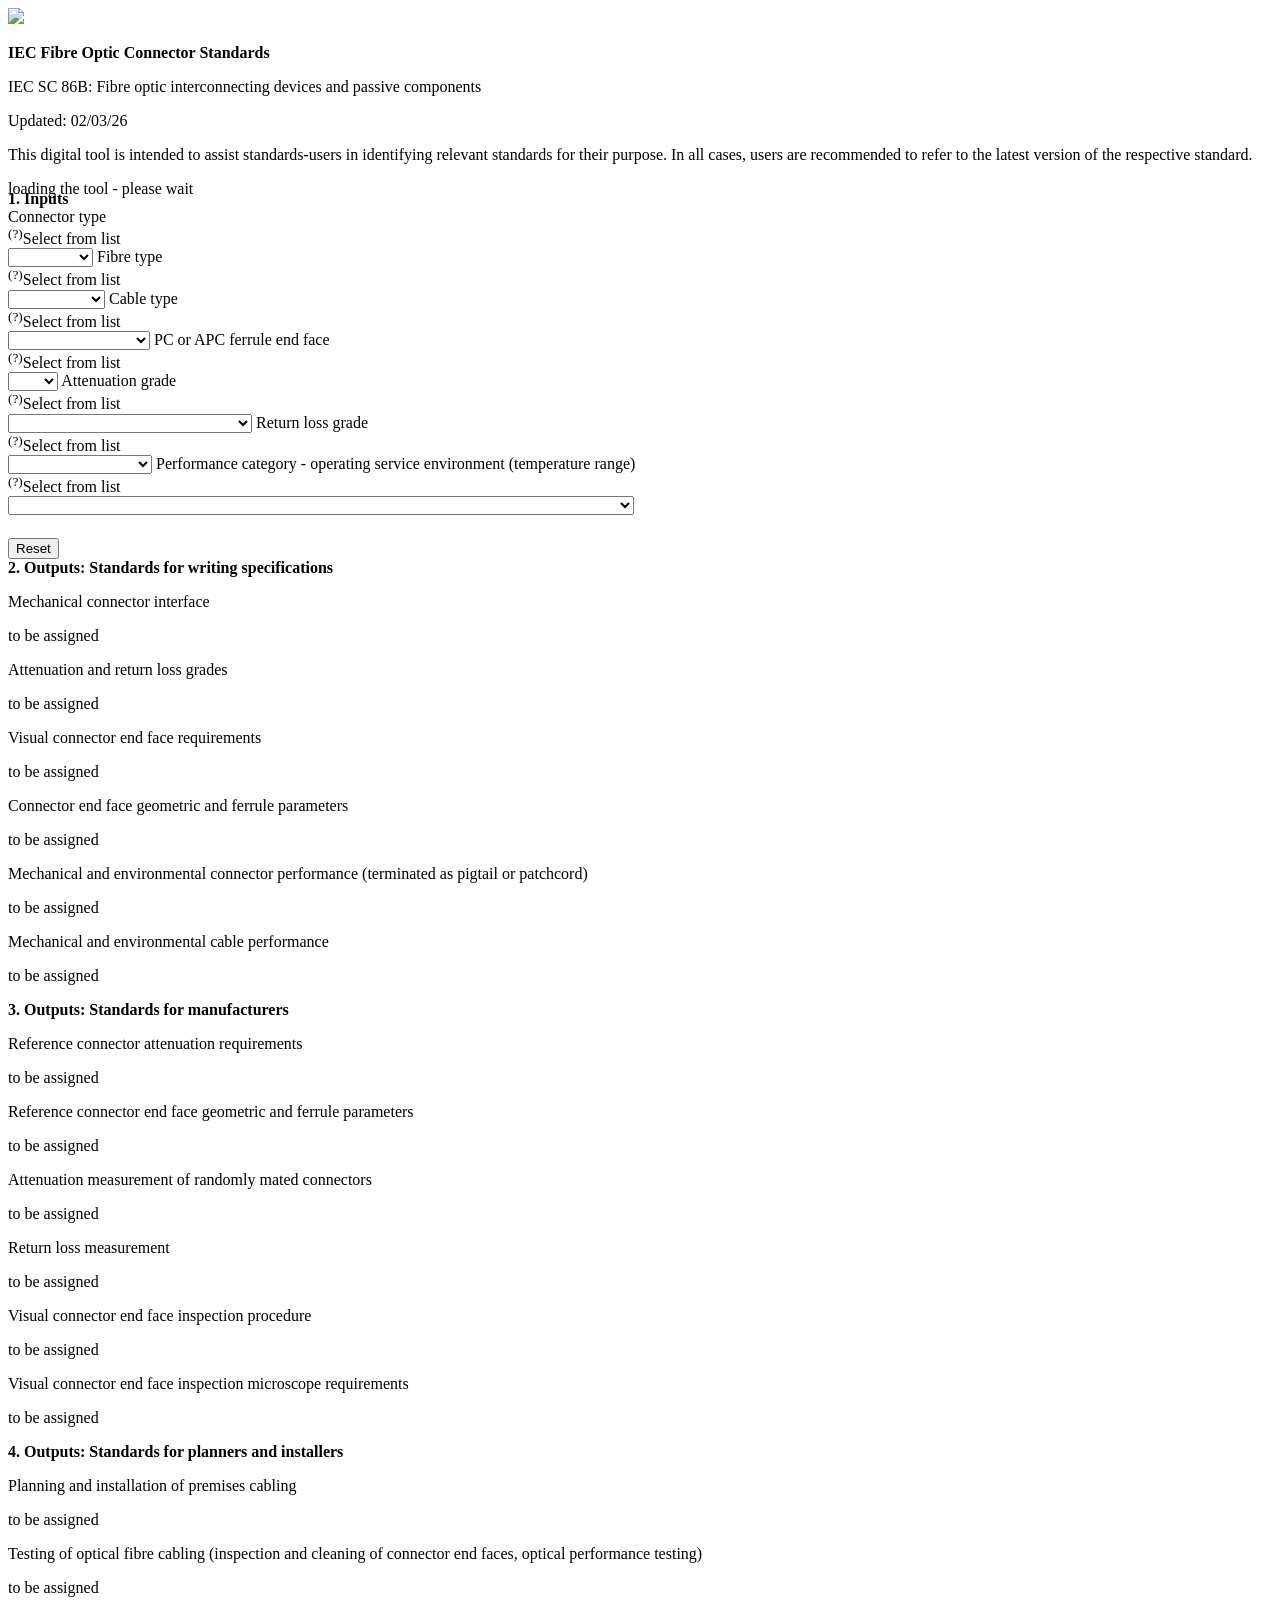
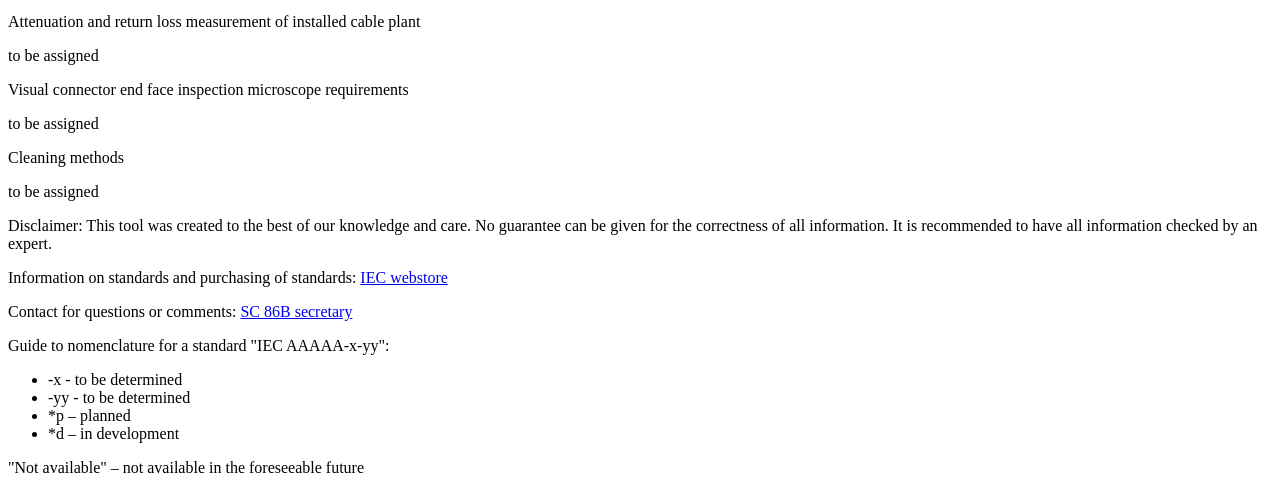
==== index.html @ 81c8b37f "02/03/26 bugfixed identified by RS" ====
<!DOCTYPE html>

<html>
<head>

	<meta name="viewport" content="width=device-width, initial-scale=1">

	<link href="./style.css" type="text/css" rel="stylesheet">
	<meta charset="UTF-8"> 

    <!-- This script tag bootstraps PyScript -->
    <link rel="stylesheet" href="https://pyscript.net/releases/2026.2.1/core.css" />
    <script type="module" src="https://pyscript.net/releases/2026.2.1/core.js"></script>


</head>

<title>IEC fibre optic connector standards</title>

<body>

    <header>
    </header>

    <!-- Load Python script -->
    <script type="py" src="./main.py" config="./pyscript.toml"></script>

    <script>
        // This script hides the loading message when done
        addEventListener('py:done', () => document.getElementById('header-loading-bar').style.display = 'none');
        addEventListener('py:done', () => document.getElementById('application').style.display = 'block');

        
    </script>

    <div class="titlebar">
        <img src="./assets/IEC_logo.jpg" id="logo" style="width: 3em;"></img>
        <p><b>IEC Fibre Optic Connector Standards</b></p>
        <p>IEC SC 86B: Fibre optic interconnecting devices and passive components</p>
        <p>Updated: 02/03/26</p>
        <p>This digital tool is intended to assist standards-users in identifying relevant standards for their purpose. In all cases, users are recommended to refer to the latest version of the respective standard.</p>
    </div>

    <div id="header-loading-bar">loading the tool - please wait</div>

    <div id="application">        
        
        <div class="titlebar">
            <summary id="1" style="margin-top: -0.5em"><b>1. Inputs</b></summary>
            
            <span class="input-line">Connector type
                <div class="tooltip"><sup>(?)</sup><span class="tooltiptext">Select from list</span></div>
                <select name="IN1" id="IN1">
                    <option hidden disabled selected value></option>
                    <option id="LC" value="LC">LC</option>
                    <option id="LSH" value="LSH">LSH</option>
                    <option id="MDC" value="MDC">MDC</option>
                    <option id="MPO 1x12" value="MPO 1x12">MPO 1x12</option>
                    <option id="MPO 1x16" value="MPO 1x16">MPO 1x16</option>
                    <option id="MPO 2x12" value="MPO 2x12">MPO 2x12</option>
                    <option id="MPO 2x16" value="MPO 2x16">MPO 2x16</option>
                    <option id="SAC" value="SAC">SAC</option>
                    <option id="SC" value="SC">SC</option>
                    <option id="SEN" value="SEN">SEN</option>
                </select>
            </span>

            <span class="input-line">Fibre type
                <div class="tooltip"><sup>(?)</sup><span class="tooltiptext">Select from list</span></div>
                <select name="IN2" id="IN2">
                    <option hidden disabled selected value></option>
                    <option id="Single-mode" value="Single-mode">Single-mode</option>
                    <option id="Multimode" value="Multimode">Multimode</option>
                </select>
            </span>

            <span class="input-line">Cable type
                <div class="tooltip"><sup>(?)</sup><span class="tooltiptext">Select from list</span></div>
                <select name="IN3" id="IN3">
                    <option hidden disabled selected value></option>
                    <option value="Primary coated fibre">Primary coated fibre</option>
                    <option value="Buffered fibre">Buffered fibre</option>
                    <option value="Ribbon fibre">Ribbon fibre</option>
                    <option value="Reinforced cable">Reinforced cable</option>
                </select>
            </span>

            <span class="input-line">PC or APC ferrule end face
                <div class="tooltip"><sup>(?)</sup><span class="tooltiptext">Select from list</span></div>
                <select name="IN4" id="IN4">
                    <option hidden disabled selected value></option>
                    <option value="PC">PC</option>
                    <option value="APC">APC</option>
                </select>
            </span>

            <span class="input-line">Attenuation grade
                <div class="tooltip"><sup>(?)</sup><span class="tooltiptext">Select from list</span></div>
                <select name="IN5" id="IN5">
                    <option hidden disabled selected value></option>
                    <option value="B">B (mean ≤ 0,12 dB; ≥97 % ≤ 0,25 dB)</option>
                    <option value="C">C (mean ≤ 0,25 dB; ≥97 % ≤ 0,5 dB)</option>
                    <option value="D">D (mean ≤ 0,5 dB; ≥97 % ≤ 1,0 dB)</option>
                    <option value="Bm">Bm (mean ≤ 0,3 dB; ≥97 % ≤ 0,6 dB)</option>
                    <option value="Cm">Cm (mean ≤ 0,5 dB; ≥97 % ≤ 1,0 dB)</option>
                </select>
            </span>

            <span class="input-line">Return loss grade
                <div class="tooltip"><sup>(?)</sup><span class="tooltiptext">Select from list</span></div>
                <select name="IN6" id="IN6">
                    <option hidden disabled selected value></option>
                    <option value="1 (≥ 60 dB, mated)">1 (≥ 60 dB, mated)</option>
                    <option value="2 (≥ 45 dB, mated)">2 (≥ 45 dB, mated)</option>
                    <option value="3 (≥ 35 dB, mated)">3 (≥ 35 dB, mated)</option>
                    <option value="4 (≥ 26 dB, mated)">4 (≥ 26 dB, mated)</option>
                    <option value="1m (≥ 45 dB, mated)">1m (≥ 45 dB, mated)</option>
                    <option value="2m (≥ 20 dB, mated)">2m (≥ 20 dB, mated)</option>
                </select>
            </span>

            <span class="input-line">Performance category - operating service environment (temperature range)
                <div class="tooltip"><sup>(?)</sup><span class="tooltiptext">Select from list</span></div>
                <select style="margin-bottom: 0.5em;" name="IN7" id="IN7">
                    <option hidden disabled selected value></option>
                    <option value="C">C - indoor controlled (-10/+60 °C)</option>
                    <option value="C-HD">C-HD - indoor controlled with additional heat dissipation (-10/+70 °C)</option>
                    <option value="OP">OP - outdoor protected (-25/+70 °C)</option>
                    <option value="OP+">OP+ - outdoor protected with wider temperature range (-40/+75 °C)</option>
                    <option value="OP+-HD">OP+-HD - outdoor protected with wider temperature range and additional heat dissipation  (-40/+85 °C)</option>
                    <option value="OP-HD">OP-HD - outdoor protected with additional heat dissipation (-25/+85 °C)</option>
                </select>
            </span>

            <p></p>
            <button id="reset_inputs">Reset</button>

        
            <summary id="2"><b>2. Outputs: Standards for writing specifications</b></summary>
            
            <span class="input-line">
                <p class="output-left">Mechanical connector interface</p>
                <p class="output-right" id="OUT1">to be assigned</p>
            </span>

            <span class="input-line">
                <p class="output-left">Attenuation and return loss grades</p>
                <p class="output-right" id="OUT2">to be assigned</p>
            </span>

            <span class="input-line">
                <p class="output-left">Visual connector end face requirements</p>
                <p class="output-right" id="OUT3">to be assigned</p>
            </span>

            <span class="input-line">
                <p class="output-left">Connector end face geometric and ferrule parameters</p>
                <p class="output-right" id="OUT4">to be assigned</p>
            </span>

            <span class="input-line">
                <p class="output-left">Mechanical and environmental connector performance (terminated as pigtail or patchcord)</p>
                <p class="output-right" id="OUT5">to be assigned</p>
            </span>

            <span class="input-line">
                <p class="output-left">Mechanical and environmental cable performance</p>
                <p class="output-right" id="OUT6">to be assigned</p>
            </span>


            <summary id="3"><b>3. Outputs: Standards for manufacturers</b></summary>

            <span class="input-line">
                <p class="output-left">Reference connector attenuation requirements</p>
                <p class="output-right" id="OUT7">to be assigned</p>
            </span>

            <span class="input-line">
                <p class="output-left">Reference connector end face geometric and ferrule parameters</p>
                <p class="output-right" id="OUT8">to be assigned</p>
            </span>

            <span class="input-line">
                <p class="output-left">Attenuation measurement of randomly mated connectors</p>
                <p class="output-right" id="OUT9">to be assigned</p>
            </span>

            <span class="input-line">
                <p class="output-left">Return loss measurement</p>
                <p class="output-right" id="OUT10">to be assigned</p>
            </span>

            <span class="input-line">
                <p class="output-left">Visual connector end face inspection procedure</p>
                <p class="output-right" id="OUT11">to be assigned</p>
            </span>

            <span class="input-line">
                <p class="output-left">Visual connector end face inspection microscope requirements</p>
                <p class="output-right" id="OUT12">to be assigned</p>
            </span>


            <summary id="4"><b>4. Outputs: Standards for planners and installers</b></summary>
            
            <span class="input-line">
                <p class="output-left">Planning and installation of premises cabling</p>
                <p class="output-right" id="OUT13">to be assigned</p>
            </span>
            
            <span class="input-line">
                <p class="output-left">Testing of optical fibre cabling (inspection and cleaning of connector end faces, optical performance testing)</p>
                <p class="output-right" id="OUT14">to be assigned</p>
            </span>

            <span class="input-line">
                <p class="output-left">Attenuation and return loss measurement of installed cable plant</p>
                <p class="output-right" id="OUT15">to be assigned</p>
            </span>

            <span class="input-line">
                <p class="output-left">Visual connector end face inspection microscope requirements</p>
                <p class="output-right" id="OUT16">to be assigned</p>
            </span>

            <span class="input-line">
                <p class="output-left">Cleaning methods</p>
                <p class="output-right" id="OUT17">to be assigned</p>
            </span>
        </div>
    
    </div>

    <div class="titlebar">
        <p></p>        
        <p>Disclaimer: This tool was created to the best of our knowledge and care. No guarantee can be given for the correctness of all information. It is recommended to have all information checked by an expert.</p>
        <p>Information on standards and purchasing of standards: <a href="https://webstore.iec.ch/" target="_blank">IEC webstore</a></p>
        <p>Contact for questions or comments: <a href="https://www.iec.ch/ords/f?p=107:3:0::::P3_ADDRESS_ID,P3_NAMETO,P3_SUBJECT:92120,Ryo%20Koyama,Selector%20for%20relevant%20IEC%20connector%20standards" target="_blank">SC 86B secretary</a></p>
        <p>Guide to nomenclature for a standard "IEC AAAAA-x-yy":</p>
        <ul>
            <li>-x - to be determined</li>
            <li>-yy - to be determined</li>
            <li>*p – planned</li>
            <li>*d – in development</li>
        </ul>
        <p>"Not available" – not available in the foreseeable future</p>

    </div>

    

</body>
	
  
</html>
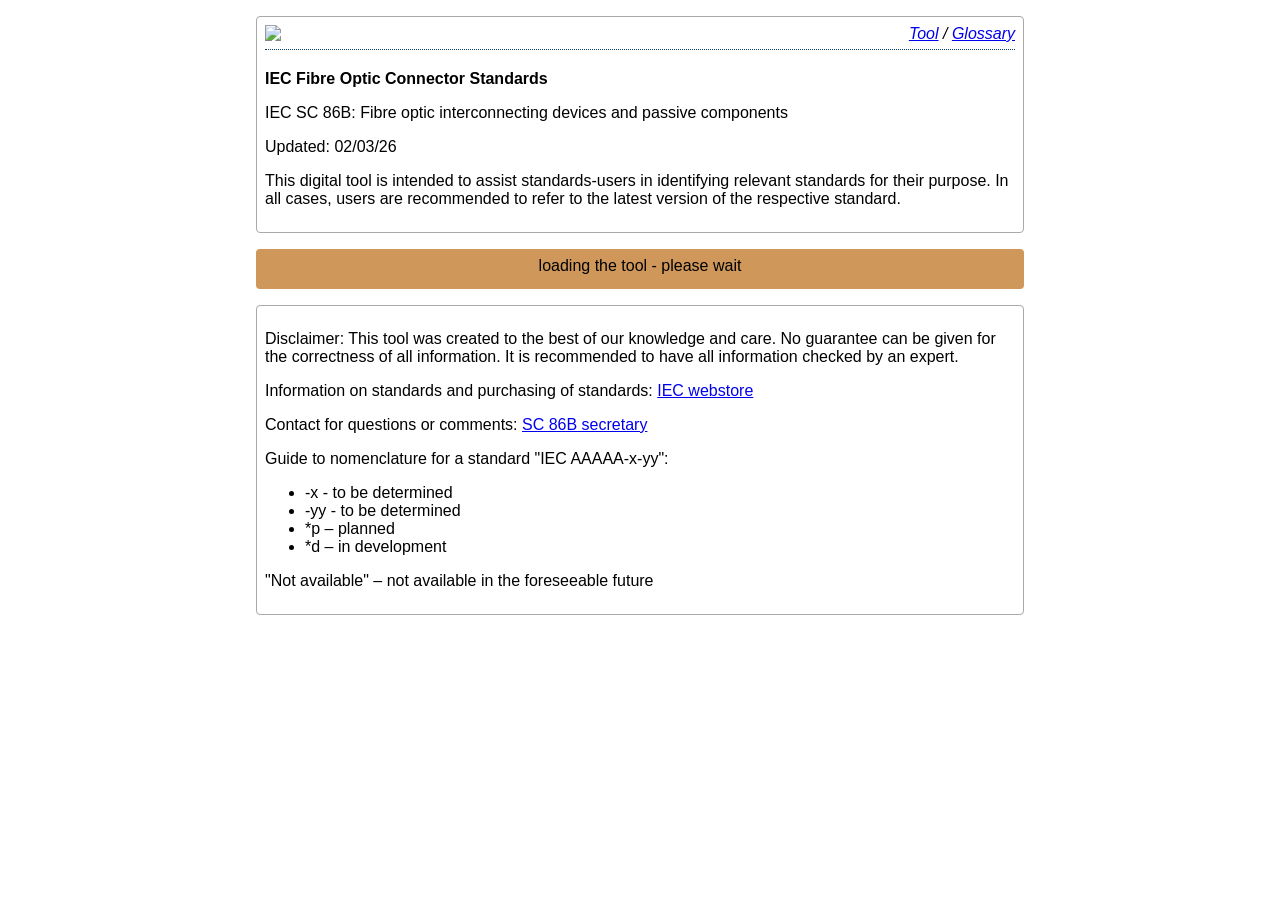
==== commit 840000ee: "added glossary" ====
--- a/index.html
+++ b/index.html
@@ -17,7 +17,7 @@
 
 </head>
 
-<title>IEC fibre optic connector standards</title>
+<title>IEC fibre optic connector standards > tool</title>
 
 <body>
 
@@ -36,7 +36,11 @@
     </script>
 
     <div class="titlebar">
-        <img src="./assets/IEC_logo.jpg" id="logo" style="width: 3em;"></img>
+        <span class="input-line" style="padding-top: 0px; margin-top: 0px;">
+            <p class="output-left"><img src="./assets/IEC_logo.jpg" id="logo" style="width: 3em;"></img></p>
+            <p class="output-right"><a href="./index.html">Tool</a> / <a href="./glossary.html">Glossary</a></p>
+        </span>
+        
         <p><b>IEC Fibre Optic Connector Standards</b></p>
         <p>IEC SC 86B: Fibre optic interconnecting devices and passive components</p>
         <p>Updated: 02/03/26</p>
@@ -174,6 +178,11 @@
             <summary id="3"><b>3. Outputs: Standards for manufacturers</b></summary>
 
             <span class="input-line">
+                <p class="output-left">Optical fibre</p>
+                <p class="output-right" id="OUT18">to be assigned</p>
+            </span>
+
+            <span class="input-line">
                 <p class="output-left">Reference connector attenuation requirements</p>
                 <p class="output-right" id="OUT7">to be assigned</p>
             </span>
@@ -186,6 +195,11 @@
             <span class="input-line">
                 <p class="output-left">Attenuation measurement of randomly mated connectors</p>
                 <p class="output-right" id="OUT9">to be assigned</p>
+            </span>
+
+            <span class="input-line">
+                <p class="output-left">Attenuation measurement against reference</p>
+                <p class="output-right" id="OUT19">to be assigned</p>
             </span>
 
             <span class="input-line">
--- a/style.css
+++ b/style.css
@@ -0,0 +1,262 @@
+body {
+	width: 60%;
+	padding-left: 20%;
+	padding-right: 20%;
+  margin: 0;
+	font-family: Arial, Helvetica, sans-serif;
+  @media screen and (max-width: 600px) {
+    width: 98%;
+    padding-left: 1%;
+    padding-right: 1%;
+  }
+}
+
+details {
+  border: 1px solid #aaa;
+  border-radius: 4px;
+  padding: 0.5em 0.5em 0em;
+  margin-bottom: 1em;
+}
+
+details[open] {
+  padding: 0.5em;
+}
+
+.navbar {
+  position: fixed;
+  top: 0;
+  left: 0;
+  width: 18%;
+  margin: 0.5em;
+  padding: 0.5em;
+  border: 1px solid #aaa;
+  border-radius: 4px;
+  display: none
+}
+
+.output-left {
+  float: left;
+  margin: 0;
+  width: 80%;
+  @media screen and (max-width: 600px) {
+    width: 100%;
+  }
+}
+
+.output-right {
+  float: right;
+  margin: 0;
+  width: 20%;
+  text-align: right;
+  font-style: italic;
+  @media screen and (max-width: 600px) {
+    width: 100%;
+    float: left;
+    text-align: left;
+    padding-top: 0.5em;
+  }
+}
+
+.glossary-left {
+  float: left;
+  margin: 0;
+  width: 20%;
+  text-align: right;
+  font-style: italic;
+  @media screen and (max-width: 600px) {
+    width: 100%;
+    float: left;
+    text-align: left;
+    padding-top: 0.5em;
+  }
+}
+
+.glossary-right {
+  float: left;
+  margin: 0;
+  width: 75%;
+  padding-left: 5%;
+  @media screen and (max-width: 600px) {
+    padding-top: 1em;
+    width: 100%;
+    padding-left: 0%;
+  }
+}
+
+.titlebar {
+  border: 1px solid #aaa;
+  border-radius: 4px;
+  padding: 0.5em 0.5em 0.5em;
+  margin-bottom: 1em;
+  margin-top: 1em;
+}
+
+summary {
+  background-color: #dddddd;
+  font-weight: bold;
+  margin: 0.5em -0.5em 0.5em;
+  padding: 0.5em;
+}
+
+/* summary:hover {
+  cursor: pointer;
+} */
+
+details[open] summary {
+  border-bottom: 1px solid #aaa;
+  margin-bottom: 0.5em;
+}
+
+.line {
+  width: 98%;
+  height: 2px;
+  margin-left: 1;
+  margin-right: 1%;
+  background-color: #aaa;
+}
+
+table {
+  border-collapse: collapse;
+  border: 2px solid rgb(140 140 140);
+  font-family: sans-serif;
+  font-size: 0.8rem;
+  letter-spacing: 1px;
+}
+
+caption {
+  caption-side: bottom;
+  padding: 10px;
+  font-weight: bold;
+}
+
+thead,
+tfoot {
+  background-color: rgb(228 240 245);
+  text-align: left;
+}
+
+th,
+td {
+  border: 1px solid rgb(160 160 160);
+  padding: 8px 10px;
+  text-align: left;
+}
+
+td {
+  text-align: left;
+}
+
+tbody > tr:nth-of-type(even) {
+  background-color: rgb(237 238 242);
+}
+
+tfoot th {
+  text-align: left;
+}
+
+tfoot td {
+  font-weight: bold;
+}
+
+pre {
+    /*background: #f4f4f4;
+    border: 1px solid #ddd;
+    border-left: 3px solid #f36d33;
+    color: #666;*/
+    page-break-inside: avoid;
+    font-family: monospace;
+    font-size: 15px;
+    line-height: 1.6;
+    margin-bottom: 1.6em;
+    max-width: 100%;
+    overflow: auto;
+    padding: 1em 1.5em;
+    display: block;
+    word-wrap: break-word;
+}
+
+img {
+  width: 50%;
+}
+
+
+.tooltip {
+	position: relative;
+	display: inline-block;
+	color: rgb(107, 122, 133);
+	transition: color 0.6s;
+	/*border-bottom: 1px dotted rgb(5, 66, 107);*/
+}
+
+/* Tooltip text */
+.tooltip .tooltiptext {
+  border: 1px solid #aaa;
+  border-radius: 4px;
+  padding: 0.5em 0.5em 0.5em;
+  margin-bottom: 1em;
+	visibility: hidden;
+	padding: 10px;
+	width: 240px;
+	background-color: rgb(255, 255, 255);
+	font-size: 16px;
+	font-weight: 300;
+	text-align: left;
+	line-height: 20px;
+	border-radius: 6px;
+  color: rgb(0, 0, 0);
+
+	/* Position the tooltip text - see examples below! */
+	position: absolute;	
+	z-index: 1;
+	bottom: 100%;
+	left: 50%;
+	margin-left: -120px; /* Use half of the width (120/2 = 60), to center the tooltip */
+	opacity: 0;
+}
+
+/* .tooltip:hover {
+	
+} */
+/* Show the tooltip text when you mouse over the tooltip container */
+.tooltip:hover .tooltiptext {
+	visibility: visible;
+	opacity: 1;
+	transition: opacity .6s;
+}
+
+.input-line {
+	width: 100%;
+	display: inline-block;
+	border-bottom: 1px dotted rgb(5, 66, 107);
+	padding-bottom: 0.25em;
+  padding-top: 0.25em;
+  margin-top: 0.25em;
+}
+
+
+#header-loading-bar {
+	width: 100%;
+	height: 2em;
+  padding-top: 0.5em;
+	background-color: rgb(207, 152, 90);
+  text-align: center;
+	color: rgb(0, 0, 0);
+  border-radius: 4px;
+  margin-bottom: 0.5em;
+}
+
+#application {
+  display: none;
+}
+
+select {
+  float: right;
+  width: 20%;
+  margin-bottom: 0.5em;
+  @media screen and (max-width: 600px) {
+    width: 100%;
+    float: left;
+    text-align: left;
+    margin-top: 0.5em;
+  }
+}
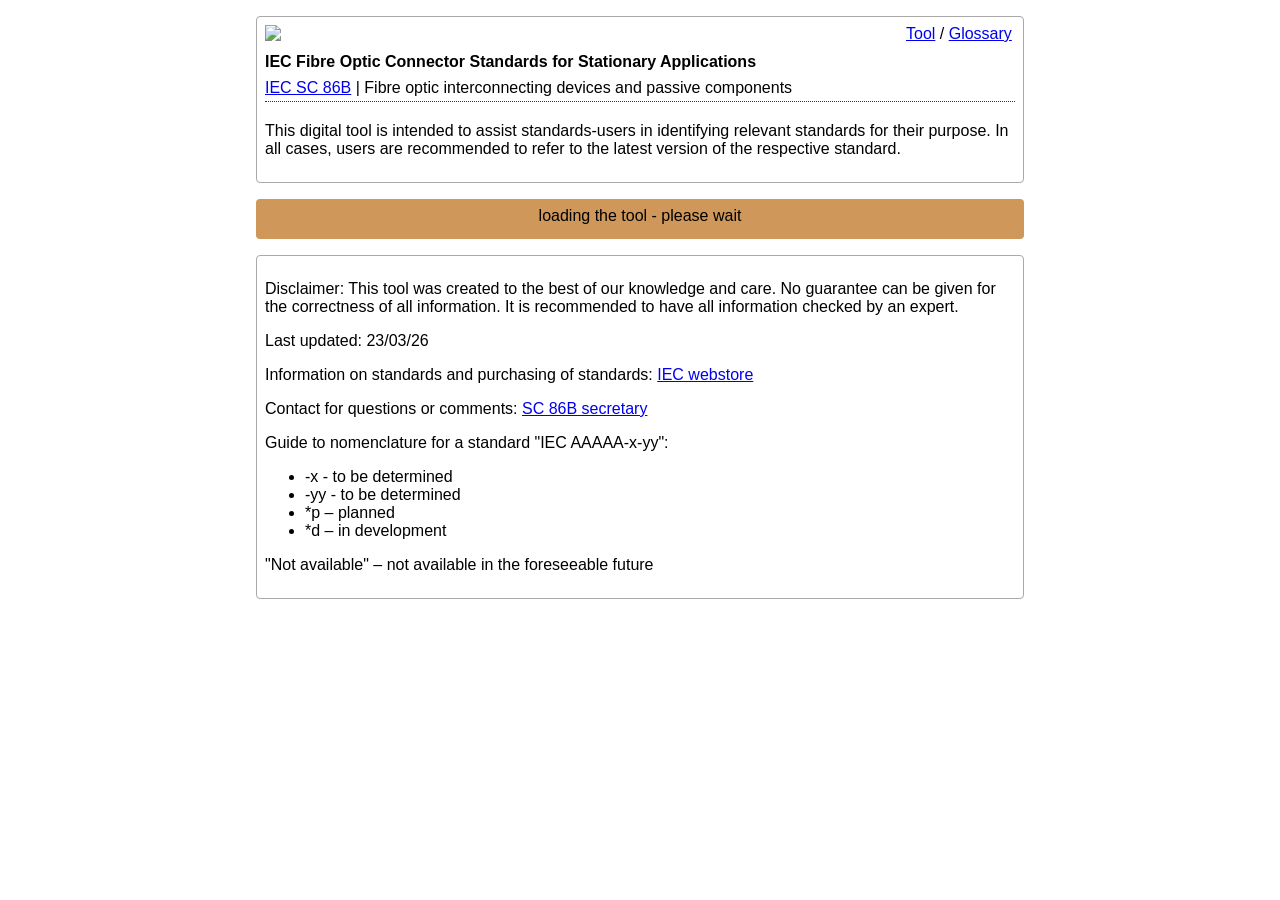
==== commit 2dcfebbc: "update titlebar, add glossary images, update fiber glossary text" ====
--- a/index.html
+++ b/index.html
@@ -17,7 +17,7 @@
 
 </head>
 
-<title>IEC fibre optic connector standards > tool</title>
+<title>IEC fibre optic connector standards for Stationary Applications > tool</title>
 
 <body>
 
@@ -37,13 +37,13 @@
 
     <div class="titlebar">
         <span class="input-line" style="padding-top: 0px; margin-top: 0px;">
-            <p class="output-left"><img src="./assets/IEC_logo.jpg" id="logo" style="width: 3em;"></img></p>
-            <p class="output-right"><a href="./index.html">Tool</a> / <a href="./glossary.html">Glossary</a></p>
+            <p style="margin: 0px; float: left;"><img src="./assets/IEC_logo.jpg" id="logo" style="width: 3em;"></img></p>
+            <p class="title-right"><a href="./index.html">Tool</a> / <a href="./glossary.html">Glossary</a></p>
+            <p class="title-left"><b>IEC Fibre Optic Connector Standards for Stationary Applications</b></p>
+            <p class="subtitle-left"><a href="https://www.iec.ch/dyn/www/f?p=103:7:316980256143449::::FSP_ORG_ID,FSP_LANG_ID:1401,25">IEC SC 86B</a> | Fibre optic interconnecting devices and passive components</p>
+            
         </span>
         
-        <p><b>IEC Fibre Optic Connector Standards</b></p>
-        <p>IEC SC 86B: Fibre optic interconnecting devices and passive components</p>
-        <p>Updated: 02/03/26</p>
         <p>This digital tool is intended to assist standards-users in identifying relevant standards for their purpose. In all cases, users are recommended to refer to the latest version of the respective standard.</p>
     </div>
 
@@ -251,6 +251,7 @@
     <div class="titlebar">
         <p></p>        
         <p>Disclaimer: This tool was created to the best of our knowledge and care. No guarantee can be given for the correctness of all information. It is recommended to have all information checked by an expert.</p>
+        <p>Last updated: 23/03/26</p>
         <p>Information on standards and purchasing of standards: <a href="https://webstore.iec.ch/" target="_blank">IEC webstore</a></p>
         <p>Contact for questions or comments: <a href="https://www.iec.ch/ords/f?p=107:3:0::::P3_ADDRESS_ID,P3_NAMETO,P3_SUBJECT:92120,Ryo%20Koyama,Selector%20for%20relevant%20IEC%20connector%20standards" target="_blank">SC 86B secretary</a></p>
         <p>Guide to nomenclature for a standard "IEC AAAAA-x-yy":</p>
--- a/style.css
+++ b/style.css
@@ -4,7 +4,7 @@
 	padding-right: 20%;
   margin: 0;
 	font-family: Arial, Helvetica, sans-serif;
-  @media screen and (max-width: 600px) {
+  @media screen and (max-width: 900px) {
     width: 98%;
     padding-left: 1%;
     padding-right: 1%;
@@ -38,7 +38,7 @@
   float: left;
   margin: 0;
   width: 80%;
-  @media screen and (max-width: 600px) {
+  @media screen and (max-width: 900px) {
     width: 100%;
   }
 }
@@ -49,7 +49,7 @@
   width: 20%;
   text-align: right;
   font-style: italic;
-  @media screen and (max-width: 600px) {
+  @media screen and (max-width: 900px) {
     width: 100%;
     float: left;
     text-align: left;
@@ -63,7 +63,7 @@
   width: 20%;
   text-align: right;
   font-style: italic;
-  @media screen and (max-width: 600px) {
+  @media screen and (max-width: 900px) {
     width: 100%;
     float: left;
     text-align: left;
@@ -76,11 +76,41 @@
   margin: 0;
   width: 75%;
   padding-left: 5%;
-  @media screen and (max-width: 600px) {
+  @media screen and (max-width: 900px) {
     padding-top: 1em;
     width: 100%;
     padding-left: 0%;
   }
+}
+
+.title-left {
+  float: left;
+  margin: 0;
+  padding-left: 1em;
+  padding-top: 0.2em;
+  @media screen and (max-width: 1300px) {
+    padding-left: 0em;
+    padding-top: 0.5em;
+    width: 100%;
+  }
+}
+
+.subtitle-left {
+  float: left;
+  margin: 0;
+  padding-left: 1em;
+  padding-top: 0.5em;
+  @media screen and (max-width: 1300px) {
+    padding-left: 0em;
+    padding-top: 0.5em;
+    width: 100%;
+  }
+}
+
+.title-right {
+  float: right;
+  margin: 0;
+  padding-right: 0.2em;
 }
 
 .titlebar {
@@ -253,7 +283,7 @@
   float: right;
   width: 20%;
   margin-bottom: 0.5em;
-  @media screen and (max-width: 600px) {
+  @media screen and (max-width: 900px) {
     width: 100%;
     float: left;
     text-align: left;
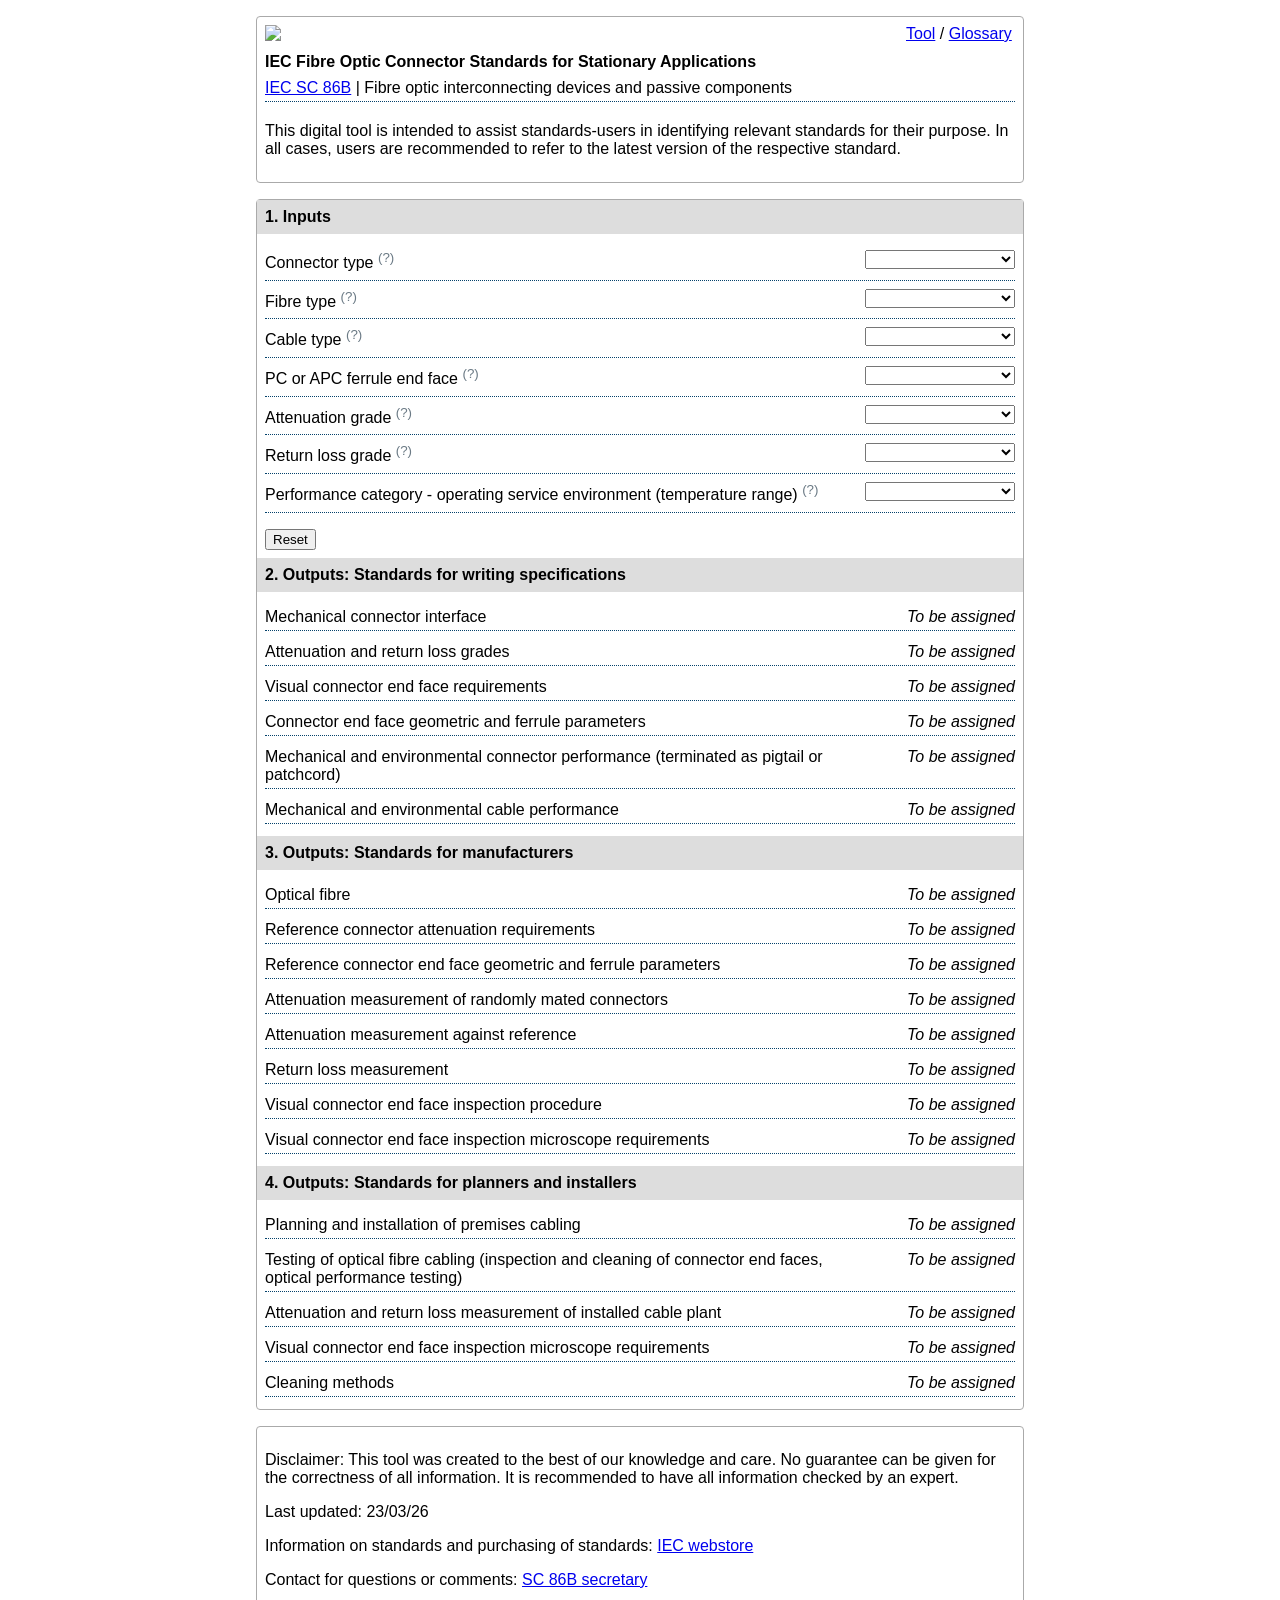
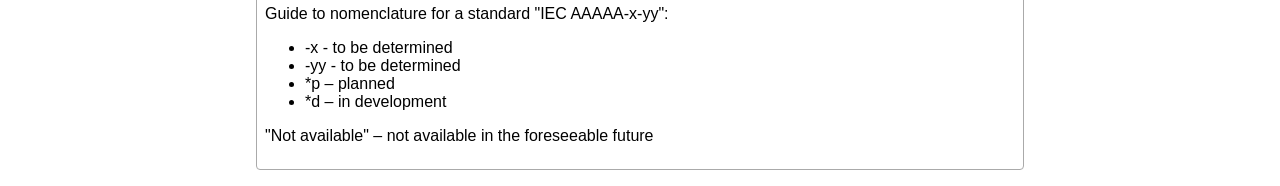
==== commit c2176fa5: "javascript translation" ====
--- a/index.html
+++ b/index.html
@@ -14,6 +14,12 @@
     <link rel="stylesheet" href="https://pyscript.net/releases/2026.2.1/core.css" />
     <script type="module" src="https://pyscript.net/releases/2026.2.1/core.js"></script>
 
+    <!-- Favicon -->
+    <link rel="apple-touch-icon" sizes="180x180" href="/apple-touch-icon.png">
+	<link rel="icon" type="image/png" sizes="32x32" href="/favicon-32x32.png">
+	<link rel="icon" type="image/png" sizes="16x16" href="/favicon-16x16.png">
+	<link rel="manifest" href="/site.webmanifest">
+
 
 </head>
 
@@ -24,16 +30,10 @@
     <header>
     </header>
 
-    <!-- Load Python script -->
-    <script type="py" src="./main.py" config="./pyscript.toml"></script>
-
-    <script>
-        // This script hides the loading message when done
-        addEventListener('py:done', () => document.getElementById('header-loading-bar').style.display = 'none');
-        addEventListener('py:done', () => document.getElementById('application').style.display = 'block');
-
-        
-    </script>
+    <!-- Load script -->
+    <script src="https://cdnjs.cloudflare.com/ajax/libs/xlsx/0.15.3/xlsx.full.min.js"></script>
+    <script src="main.js"></script>
+
 
     <div class="titlebar">
         <span class="input-line" style="padding-top: 0px; margin-top: 0px;">
@@ -46,8 +46,6 @@
         
         <p>This digital tool is intended to assist standards-users in identifying relevant standards for their purpose. In all cases, users are recommended to refer to the latest version of the respective standard.</p>
     </div>
-
-    <div id="header-loading-bar">loading the tool - please wait</div>
 
     <div id="application">        
         
--- a/style.css
+++ b/style.css
@@ -276,7 +276,7 @@
 }
 
 #application {
-  display: none;
+  display: block;
 }
 
 select {
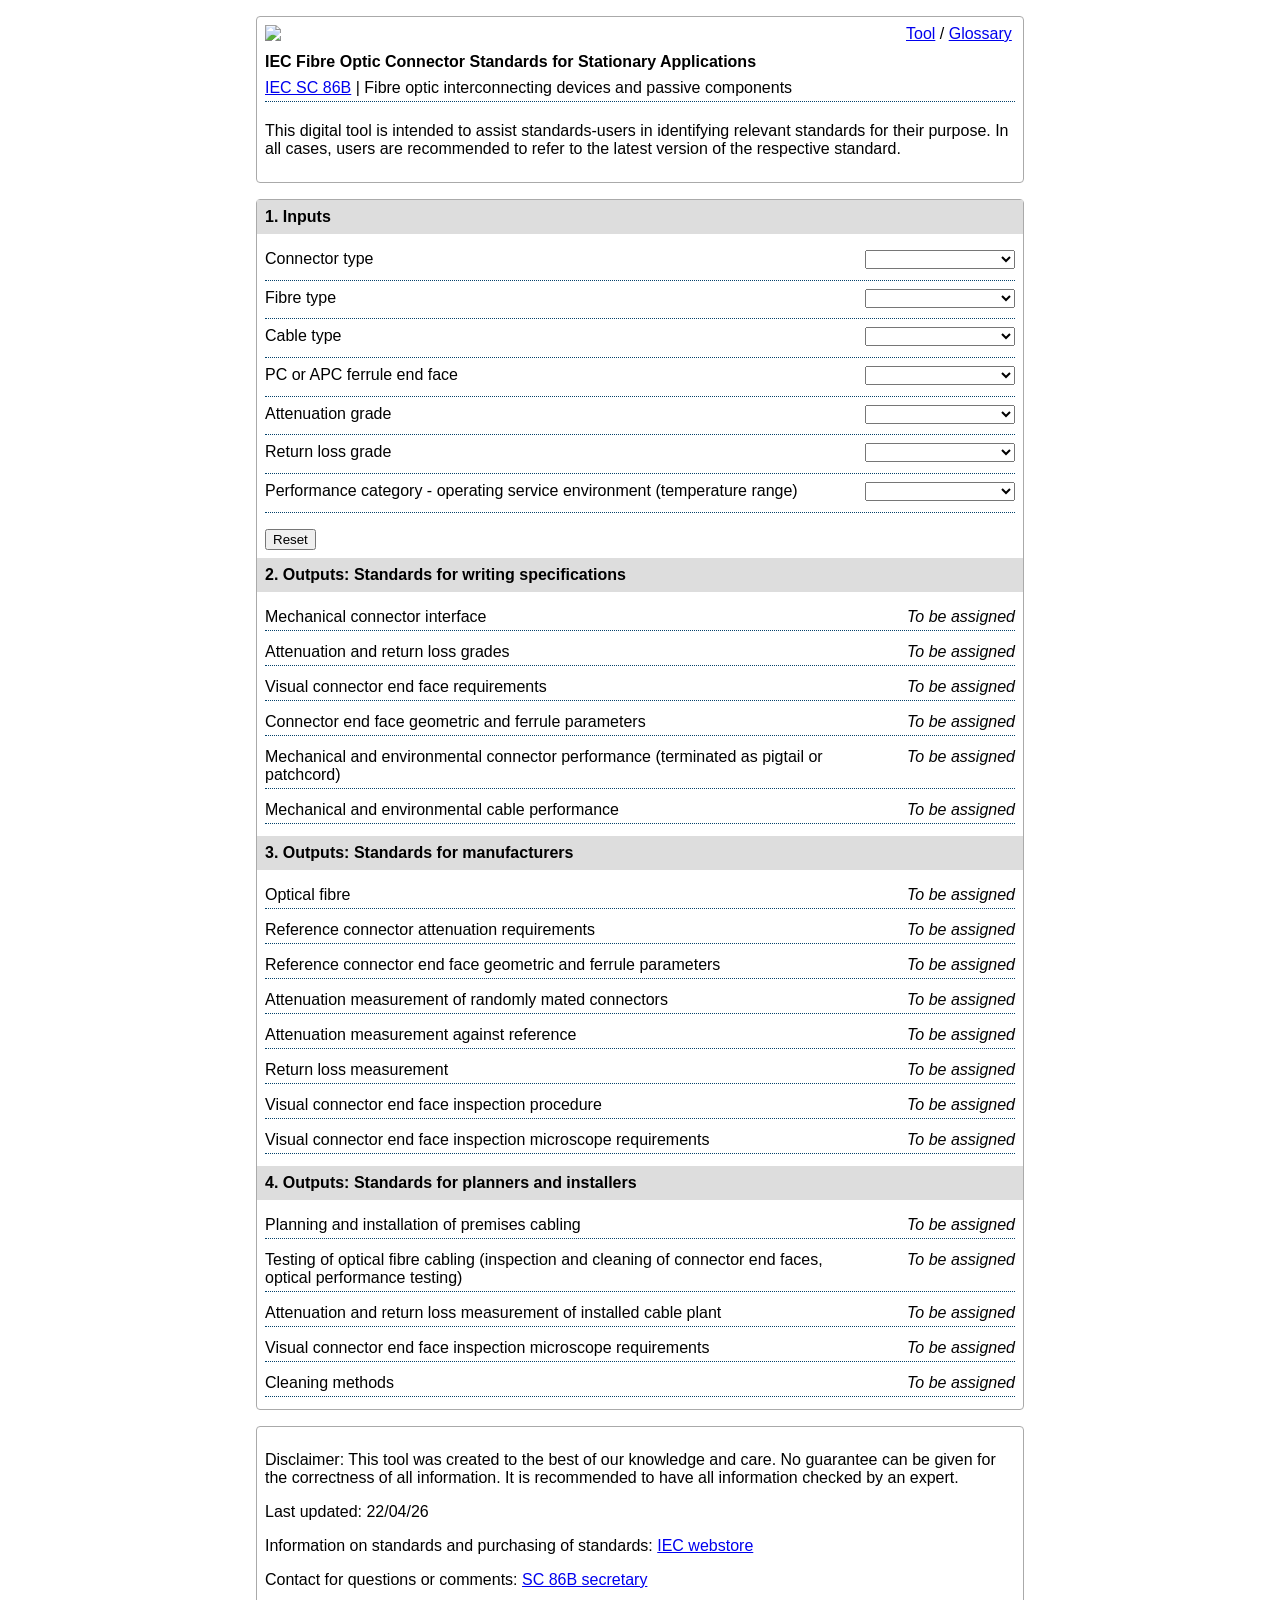
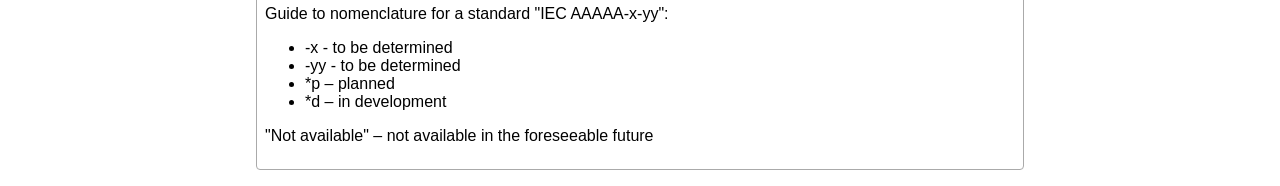
==== commit 294f6489: "changed updated date" ====
--- a/index.html
+++ b/index.html
@@ -53,7 +53,7 @@
             <summary id="1" style="margin-top: -0.5em"><b>1. Inputs</b></summary>
             
             <span class="input-line">Connector type
-                <div class="tooltip"><sup>(?)</sup><span class="tooltiptext">Select from list</span></div>
+                
                 <select name="IN1" id="IN1">
                     <option hidden disabled selected value></option>
                     <option id="LC" value="LC">LC</option>
@@ -70,7 +70,7 @@
             </span>
 
             <span class="input-line">Fibre type
-                <div class="tooltip"><sup>(?)</sup><span class="tooltiptext">Select from list</span></div>
+                
                 <select name="IN2" id="IN2">
                     <option hidden disabled selected value></option>
                     <option id="Single-mode" value="Single-mode">Single-mode</option>
@@ -79,7 +79,7 @@
             </span>
 
             <span class="input-line">Cable type
-                <div class="tooltip"><sup>(?)</sup><span class="tooltiptext">Select from list</span></div>
+                
                 <select name="IN3" id="IN3">
                     <option hidden disabled selected value></option>
                     <option value="Primary coated fibre">Primary coated fibre</option>
@@ -90,7 +90,7 @@
             </span>
 
             <span class="input-line">PC or APC ferrule end face
-                <div class="tooltip"><sup>(?)</sup><span class="tooltiptext">Select from list</span></div>
+                
                 <select name="IN4" id="IN4">
                     <option hidden disabled selected value></option>
                     <option value="PC">PC</option>
@@ -99,19 +99,19 @@
             </span>
 
             <span class="input-line">Attenuation grade
-                <div class="tooltip"><sup>(?)</sup><span class="tooltiptext">Select from list</span></div>
+                
                 <select name="IN5" id="IN5">
                     <option hidden disabled selected value></option>
-                    <option value="B">B (mean ≤ 0,12 dB; ≥97 % ≤ 0,25 dB)</option>
-                    <option value="C">C (mean ≤ 0,25 dB; ≥97 % ≤ 0,5 dB)</option>
-                    <option value="D">D (mean ≤ 0,5 dB; ≥97 % ≤ 1,0 dB)</option>
-                    <option value="Bm">Bm (mean ≤ 0,3 dB; ≥97 % ≤ 0,6 dB)</option>
-                    <option value="Cm">Cm (mean ≤ 0,5 dB; ≥97 % ≤ 1,0 dB)</option>
+                    <option value="B (mean ≤ 0,12 dB; at least 97 % ≤ 0,25 dB)">B (mean ≤ 0,12 dB; at least 97 % ≤ 0,25 dB)</option>
+                    <option value="C (mean ≤ 0,25 dB; at least 97 % ≤ 0,5 dB)">C (mean ≤ 0,25 dB; at least 97 % ≤ 0,5 dB)</option>
+                    <option value="D (mean ≤ 0,5 dB; at least 97 % ≤ 1,0 dB)">D (mean ≤ 0,5 dB; at least 97 % ≤ 1,0 dB)</option>
+                    <option value="Bm (mean ≤ 0,3 dB; at least 97 % ≤ 0,6 dB)">Bm (mean ≤ 0,3 dB; at least 97 % ≤ 0,6 dB)</option>
+                    <option value="Cm (mean ≤ 0,5 dB; at least 97 % ≤ 1,0 dB)">Cm (mean ≤ 0,5 dB; at least 97 % ≤ 1,0 dB)</option>
                 </select>
             </span>
 
             <span class="input-line">Return loss grade
-                <div class="tooltip"><sup>(?)</sup><span class="tooltiptext">Select from list</span></div>
+                
                 <select name="IN6" id="IN6">
                     <option hidden disabled selected value></option>
                     <option value="1 (≥ 60 dB, mated)">1 (≥ 60 dB, mated)</option>
@@ -124,7 +124,7 @@
             </span>
 
             <span class="input-line">Performance category - operating service environment (temperature range)
-                <div class="tooltip"><sup>(?)</sup><span class="tooltiptext">Select from list</span></div>
+                
                 <select style="margin-bottom: 0.5em;" name="IN7" id="IN7">
                     <option hidden disabled selected value></option>
                     <option value="C">C - indoor controlled (-10/+60 °C)</option>
@@ -249,7 +249,7 @@
     <div class="titlebar">
         <p></p>        
         <p>Disclaimer: This tool was created to the best of our knowledge and care. No guarantee can be given for the correctness of all information. It is recommended to have all information checked by an expert.</p>
-        <p>Last updated: 23/03/26</p>
+        <p>Last updated: 22/04/26</p>
         <p>Information on standards and purchasing of standards: <a href="https://webstore.iec.ch/" target="_blank">IEC webstore</a></p>
         <p>Contact for questions or comments: <a href="https://www.iec.ch/ords/f?p=107:3:0::::P3_ADDRESS_ID,P3_NAMETO,P3_SUBJECT:92120,Ryo%20Koyama,Selector%20for%20relevant%20IEC%20connector%20standards" target="_blank">SC 86B secretary</a></p>
         <p>Guide to nomenclature for a standard "IEC AAAAA-x-yy":</p>
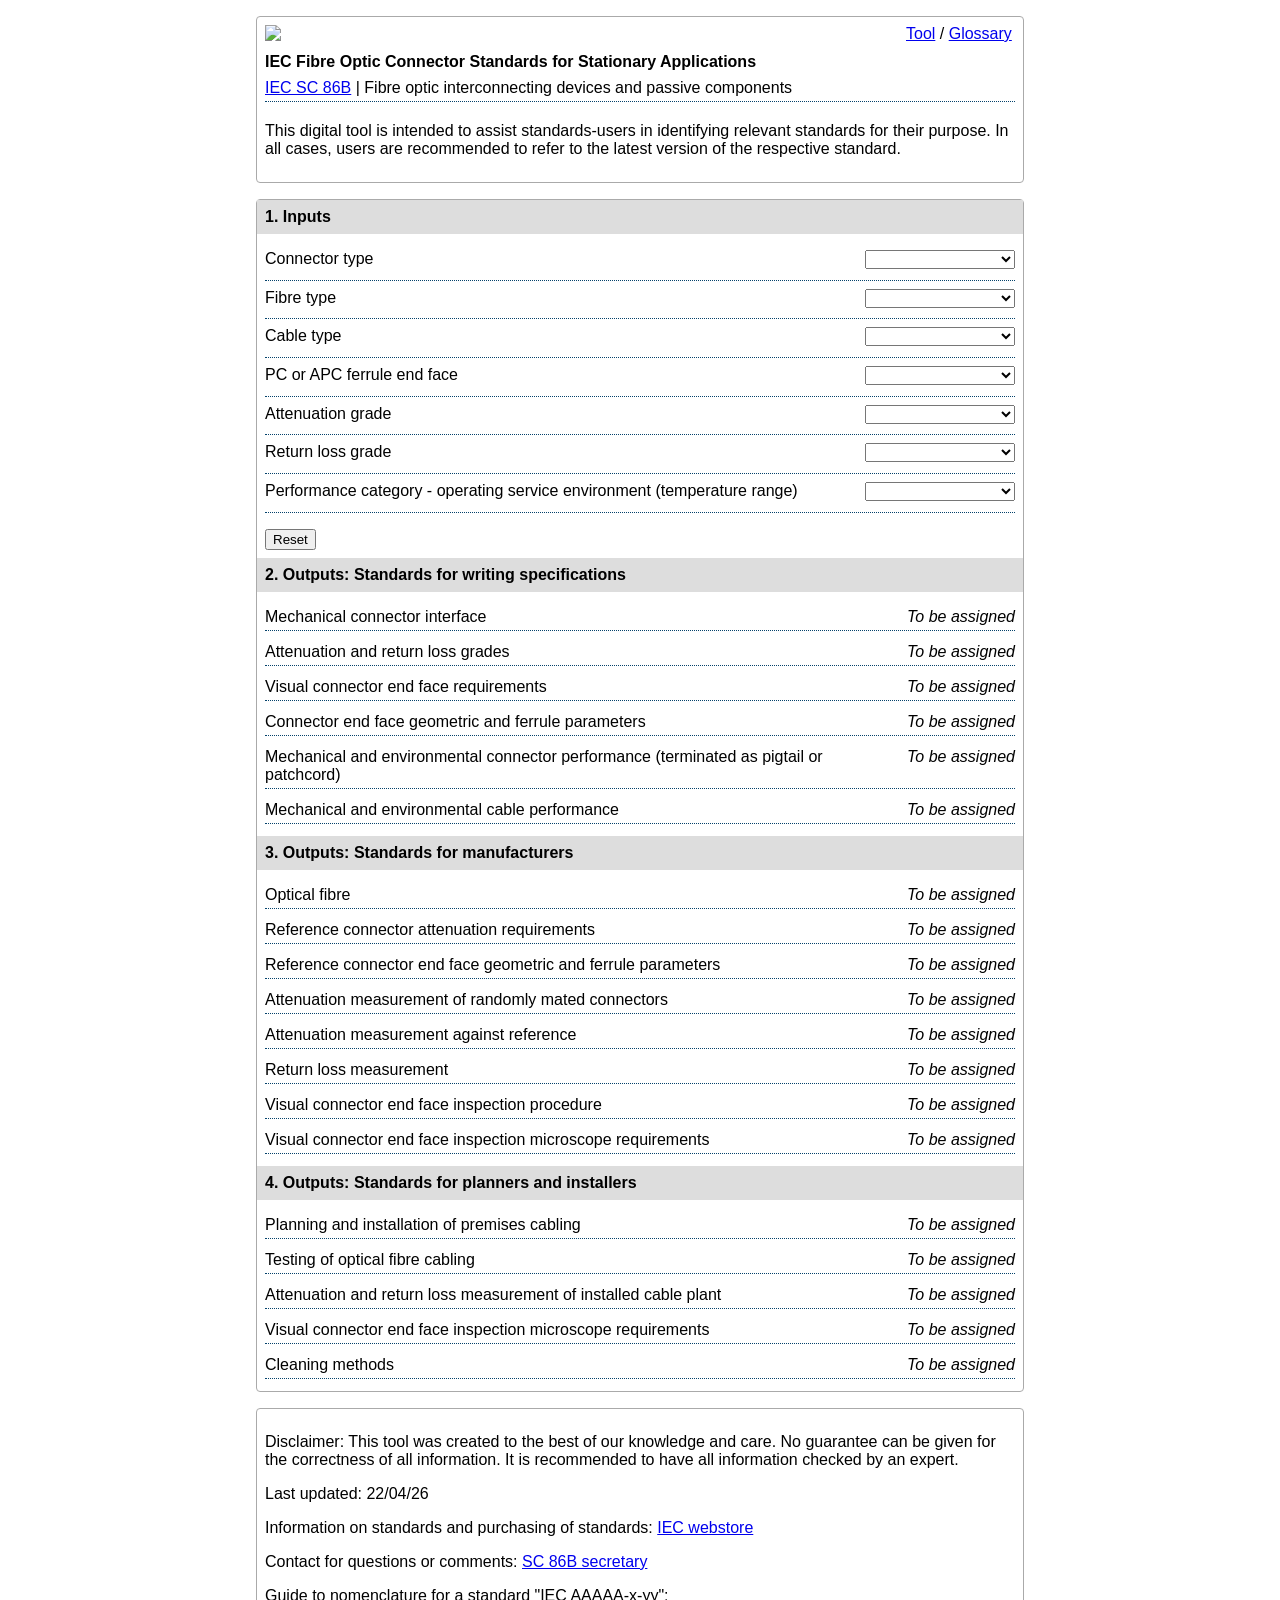
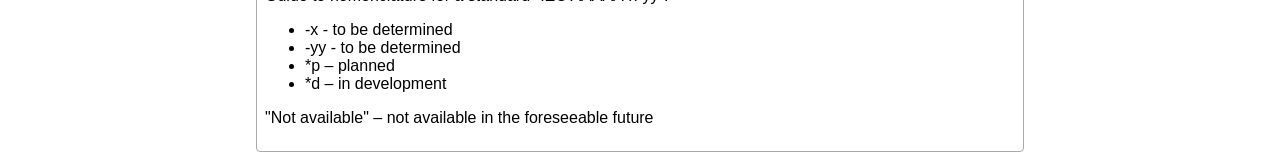
==== commit cc0a2075: "updated Testing of optical fibre cabling text for OUT14" ====
--- a/index.html
+++ b/index.html
@@ -224,7 +224,7 @@
             </span>
             
             <span class="input-line">
-                <p class="output-left">Testing of optical fibre cabling (inspection and cleaning of connector end faces, optical performance testing)</p>
+                <p class="output-left">Testing of optical fibre cabling</p>
                 <p class="output-right" id="OUT14">to be assigned</p>
             </span>
 
